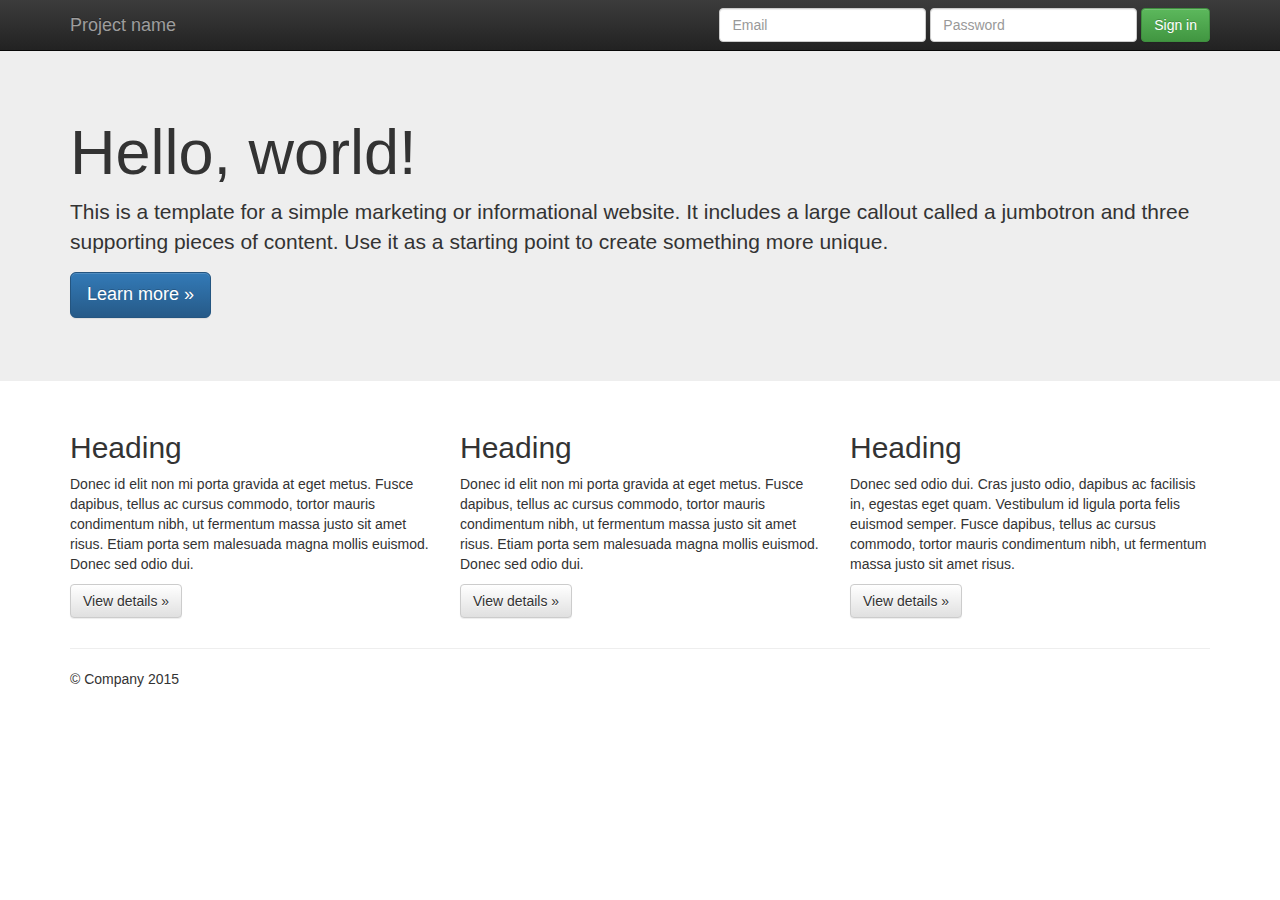
==== index.html @ cdcd9be1 "First commit of website repo" ====
<!doctype html>
<!--[if lt IE 7]>      <html class="no-js lt-ie9 lt-ie8 lt-ie7" lang=""> <![endif]-->
<!--[if IE 7]>         <html class="no-js lt-ie9 lt-ie8" lang=""> <![endif]-->
<!--[if IE 8]>         <html class="no-js lt-ie9" lang=""> <![endif]-->
<!--[if gt IE 8]><!--> <html class="no-js" lang=""> <!--<![endif]-->
    <head>
        <meta charset="utf-8">
        <meta http-equiv="X-UA-Compatible" content="IE=edge,chrome=1">
        <title></title>
        <meta name="description" content="">
        <meta name="viewport" content="width=device-width, initial-scale=1">
        <link rel="apple-touch-icon" href="apple-touch-icon.png">

        <link rel="stylesheet" href="css/bootstrap.min.css">
        <style>
            body {
                padding-top: 50px;
                padding-bottom: 20px;
            }
        </style>
        <link rel="stylesheet" href="css/bootstrap-theme.min.css">
        <link rel="stylesheet" href="css/main.css">

        <script src="js/vendor/modernizr-2.8.3-respond-1.4.2.min.js"></script>
    </head>
    <body>
        <!--[if lt IE 8]>
            <p class="browserupgrade">You are using an <strong>outdated</strong> browser. Please <a href="http://browsehappy.com/">upgrade your browser</a> to improve your experience.</p>
        <![endif]-->
    <nav class="navbar navbar-inverse navbar-fixed-top" role="navigation">
      <div class="container">
        <div class="navbar-header">
          <button type="button" class="navbar-toggle collapsed" data-toggle="collapse" data-target="#navbar" aria-expanded="false" aria-controls="navbar">
            <span class="sr-only">Toggle navigation</span>
            <span class="icon-bar"></span>
            <span class="icon-bar"></span>
            <span class="icon-bar"></span>
          </button>
          <a class="navbar-brand" href="#">Project name</a>
        </div>
        <div id="navbar" class="navbar-collapse collapse">
          <form class="navbar-form navbar-right" role="form">
            <div class="form-group">
              <input type="text" placeholder="Email" class="form-control">
            </div>
            <div class="form-group">
              <input type="password" placeholder="Password" class="form-control">
            </div>
            <button type="submit" class="btn btn-success">Sign in</button>
          </form>
        </div><!--/.navbar-collapse -->
      </div>
    </nav>

    <!-- Main jumbotron for a primary marketing message or call to action -->
    <div class="jumbotron">
      <div class="container">
        <h1>Hello, world!</h1>
        <p>This is a template for a simple marketing or informational website. It includes a large callout called a jumbotron and three supporting pieces of content. Use it as a starting point to create something more unique.</p>
        <p><a class="btn btn-primary btn-lg" href="#" role="button">Learn more &raquo;</a></p>
      </div>
    </div>

    <div class="container">
      <!-- Example row of columns -->
      <div class="row">
        <div class="col-md-4">
          <h2>Heading</h2>
          <p>Donec id elit non mi porta gravida at eget metus. Fusce dapibus, tellus ac cursus commodo, tortor mauris condimentum nibh, ut fermentum massa justo sit amet risus. Etiam porta sem malesuada magna mollis euismod. Donec sed odio dui. </p>
          <p><a class="btn btn-default" href="#" role="button">View details &raquo;</a></p>
        </div>
        <div class="col-md-4">
          <h2>Heading</h2>
          <p>Donec id elit non mi porta gravida at eget metus. Fusce dapibus, tellus ac cursus commodo, tortor mauris condimentum nibh, ut fermentum massa justo sit amet risus. Etiam porta sem malesuada magna mollis euismod. Donec sed odio dui. </p>
          <p><a class="btn btn-default" href="#" role="button">View details &raquo;</a></p>
       </div>
        <div class="col-md-4">
          <h2>Heading</h2>
          <p>Donec sed odio dui. Cras justo odio, dapibus ac facilisis in, egestas eget quam. Vestibulum id ligula porta felis euismod semper. Fusce dapibus, tellus ac cursus commodo, tortor mauris condimentum nibh, ut fermentum massa justo sit amet risus.</p>
          <p><a class="btn btn-default" href="#" role="button">View details &raquo;</a></p>
        </div>
      </div>

      <hr>

      <footer>
        <p>&copy; Company 2015</p>
      </footer>
    </div> <!-- /container -->        <script src="//ajax.googleapis.com/ajax/libs/jquery/1.11.2/jquery.min.js"></script>
        <script>window.jQuery || document.write('<script src="js/vendor/jquery-1.11.2.min.js"><\/script>')</script>

        <script src="js/vendor/bootstrap.min.js"></script>

        <script src="js/plugins.js"></script>
        <script src="js/main.js"></script>

        <!-- Google Analytics: change UA-XXXXX-X to be your site's ID. -->
        <script>
            (function(b,o,i,l,e,r){b.GoogleAnalyticsObject=l;b[l]||(b[l]=
            function(){(b[l].q=b[l].q||[]).push(arguments)});b[l].l=+new Date;
            e=o.createElement(i);r=o.getElementsByTagName(i)[0];
            e.src='//www.google-analytics.com/analytics.js';
            r.parentNode.insertBefore(e,r)}(window,document,'script','ga'));
            ga('create','UA-XXXXX-X','auto');ga('send','pageview');
        </script>
    </body>
</html>
---- css/main.css ----
/* ==========================================================================
   Author's custom styles
   ========================================================================== */
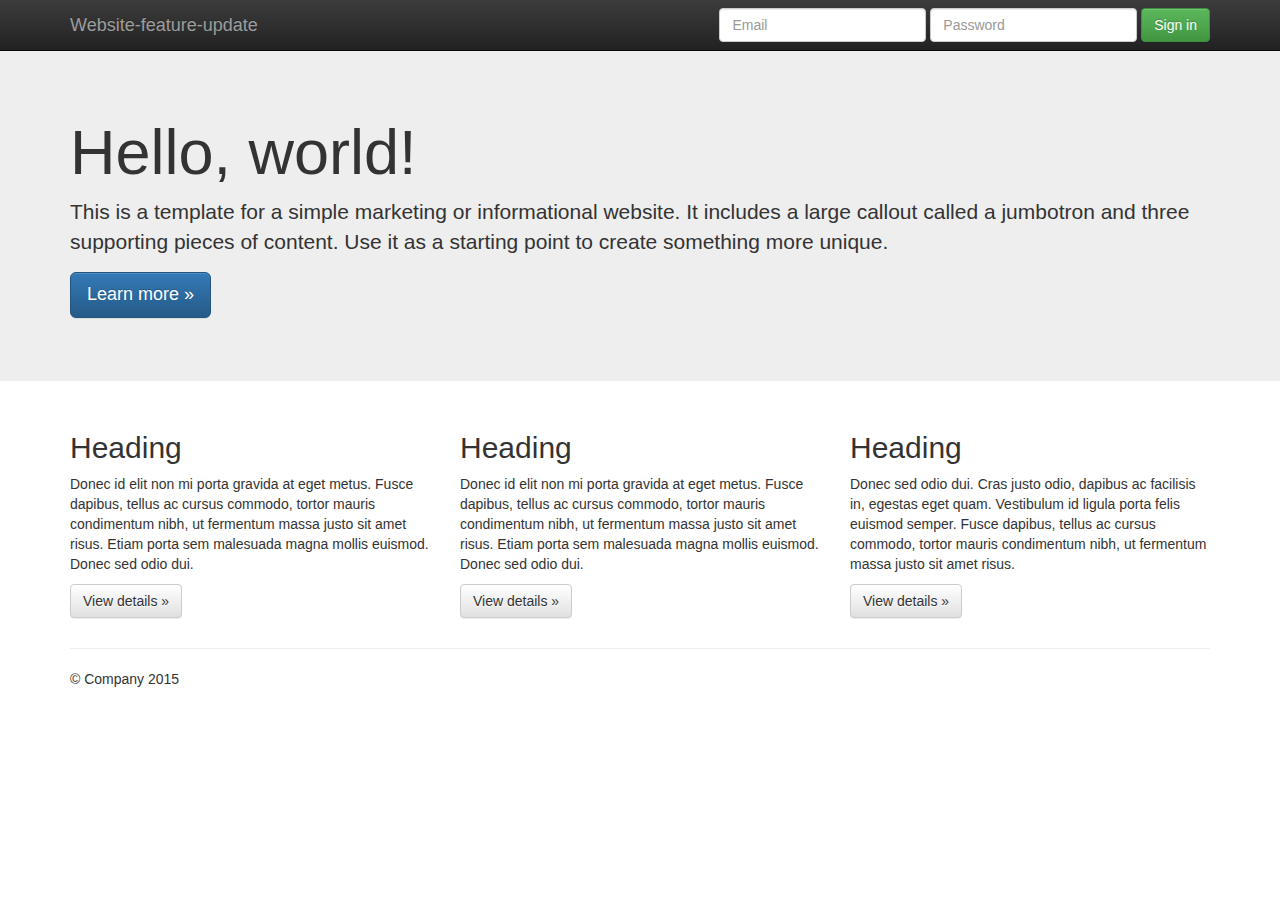
==== commit 878e0780: "Commit from feature-update brach" ====
--- a/index.html
+++ b/index.html
@@ -6,7 +6,7 @@
     <head>
         <meta charset="utf-8">
         <meta http-equiv="X-UA-Compatible" content="IE=edge,chrome=1">
-        <title></title>
+        <title>Website-feature-update</title>
         <meta name="description" content="">
         <meta name="viewport" content="width=device-width, initial-scale=1">
         <link rel="apple-touch-icon" href="apple-touch-icon.png">
@@ -36,7 +36,7 @@
             <span class="icon-bar"></span>
             <span class="icon-bar"></span>
           </button>
-          <a class="navbar-brand" href="#">Project name</a>
+          <a class="navbar-brand" href="#">Website-feature-update</a>
         </div>
         <div id="navbar" class="navbar-collapse collapse">
           <form class="navbar-form navbar-right" role="form">
